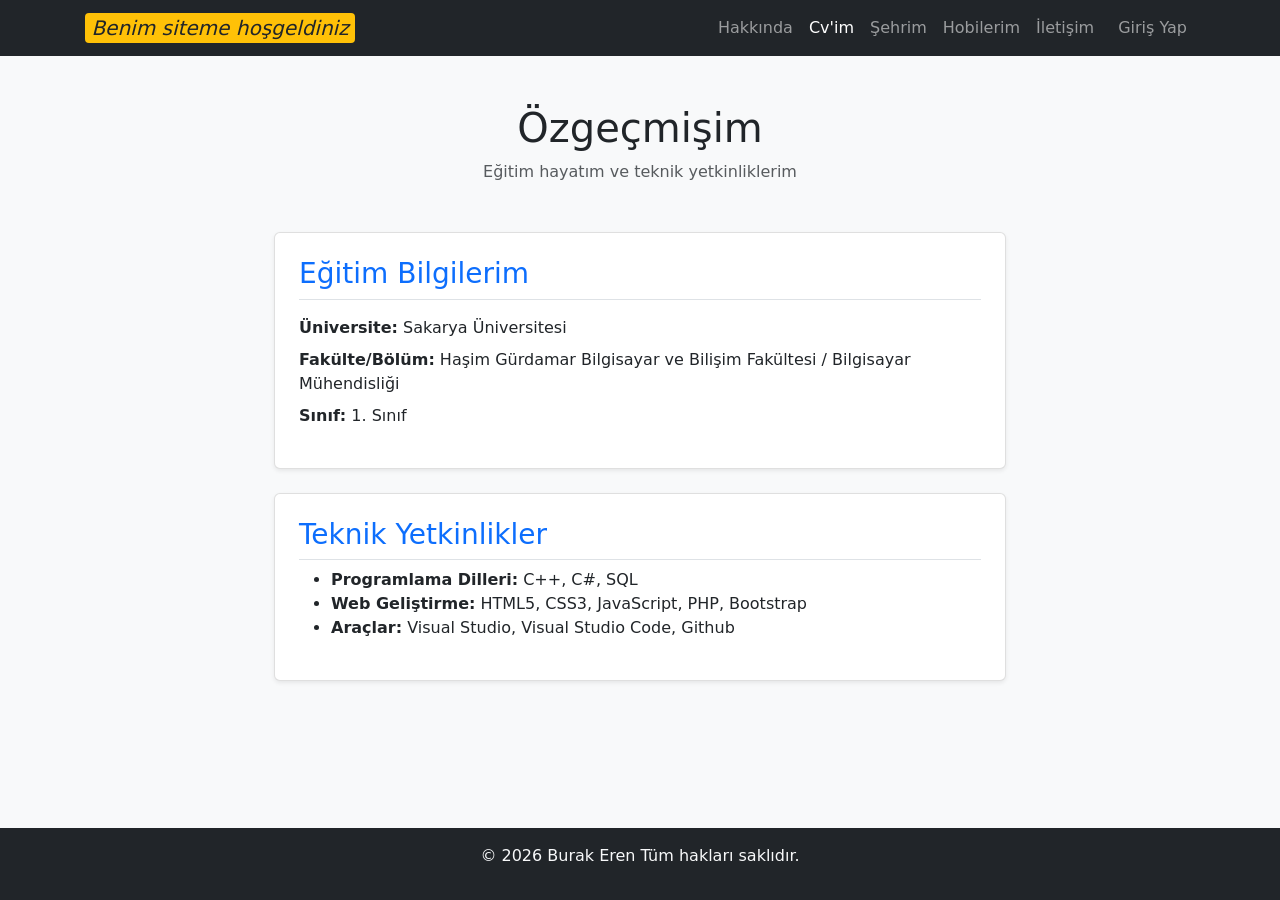
==== cv.html @ 9a4b86b1 "gün 2 cv.html yi yazdım" ====
<!DOCTYPE html>
<html lang="tr">

<head>
    <meta charset="UTF-8">
    <meta name="viewport" content="width=device-width, initial-scale=1.0">
    <title>Cv'im | Proje</title>
    <link rel="stylesheet" href="https://cdn.jsdelivr.net/npm/bootstrap@5.3.0/dist/css/bootstrap.min.css">
    <link rel="stylesheet" href="style.css">
</head>

<body>
    <header>
        
        <nav class="navbar navbar-expand-lg navbar-dark bg-dark">
            <div class="container">
                <a class="navbar-brand" href="index.html"><i><mark>Benim siteme hoşgeldiniz</mark></i></a>
                <button class="navbar-toggler" type="button" data-bs-toggle="collapse" data-bs-target="#navbarNav">
                    <span class="navbar-toggler-icon"></span>
                </button>
                <div class="collapse navbar-collapse" id="navbarNav">
                    <ul class="navbar-nav ms-auto">
                        <li class="nav-item"><a class="nav-link" href="index.html">Hakkında</a></li>
                        <li class="nav-item"><a class="nav-link active" href="cv.html">Cv'im</a></li>
                        <li class="nav-item"><a href="sehrim.html" class="nav-link">Şehrim</a></li>
                        <li class="nav-item"><a href="hobilerim.html" class="nav-link">Hobilerim</a></li>
                        <li class="nav-item"><a href="iletisim.html" class="nav-link">İletişim</a></li>
                        <li class="nav-item"><a href="login.php" class="nav-link btn btn-outline-light ms-2">Giriş Yap</a></li>
                    </ul>
                </div>
            </div>
        </nav>
    </header>

    
    <main class="container my-5">
        <section class="row justify-content-center">
            <div class="col-md-8">
                <div class="text-center mb-5">
            <h1 class="display-5">Özgeçmişim</h1>
            <p class="text-muted">Eğitim hayatım ve teknik yetkinliklerim</p>
        </div>

                <article class="card shadow-sm mb-4">
                    
                    <div class="card-body">
                        <h3 class="card-title text-primary border-bottom pb-2">Eğitim Bilgilerim</h3>
                        <ul class="list-unstyled mt-3">
                            <li class="mb-2"><strong>Üniversite:</strong> Sakarya Üniversitesi</li>
                            <li class="mb-2"><strong>Fakülte/Bölüm:</strong> Haşim Gürdamar Bilgisayar ve Bilişim Fakültesi / Bilgisayar Mühendisliği</li>
                            <li class="mb-2"><strong>Sınıf:</strong> 1. Sınıf</li>
                        </ul>
                    </div>
                </article>

                <article class="card shadow-sm mb-4">
                
                    <div class="card-body">
                        <h3 class="card-title text-primary border-bottom pb-2">Teknik Yetkinlikler</h3>
                        <ul>
                            <li><strong>Programlama Dilleri:</strong> C++, C#, SQL</li>
                            <li><strong>Web Geliştirme:</strong> HTML5, CSS3, JavaScript, PHP, Bootstrap</li>
                            <li><strong>Araçlar:</strong> Visual Studio, Visual Studio Code, Github</li>
                        </ul>
                    </div>
                </article>
            </div>
        </section>
    </main>
    <footer class="bg-dark text-light text-center py-3">
        <p>&copy; 2026 Burak Eren Tüm hakları saklıdır.</p>
    </footer>

    <script src="https://cdn.jsdelivr.net/npm/bootstrap@5.3.0/dist/js/bootstrap.bundle.min.js"></script>
</body>

</html>
---- style.css ----
.profil-foto {
    width: 200px; /* Fotoğrafın genişliğini küçültüyoruz  */
    height: 200px; /* Yüksekliği genişlikle aynı yaparak kare elde ediyoruz  */
    object-fit: cover; /* Fotoğrafın bozulmadan karenin içine sığmasını sağlar  */
    border-radius: 50%; /* Fotoğrafı tam daire ("şekilli") yapar  */
    border: 5px solid white; /* İsteğe bağlı: Beyaz bir çerçeve ekler  */
    box-shadow: 0 4px 8px rgba(0,0,0,0.1); /* İsteğe bağlı: Hafif gölge verir  */
}
/* --- GENEL AYARLAR --- */
* {
    box-sizing: border-box;
    margin: 0;
    padding: 0;
    font-family: system-ui, -apple-system, "Segoe UI", Roboto, "Helvetica Neue", Arial, sans-serif;
}

body {
    background-color: #f8f9fa; /* Bootstrap varsayılan açık gri arkaplanı */
    color: #212529;
    display: flex;
    flex-direction: column;
    min-height: 100vh;
}

.container {
    max-width: 1140px;
    margin: 0 auto;
    padding: 0 15px;
    width: 100%;
}

/* --- NAVBAR (ÜST MENÜ) TASARIMI --- */
header {
    background-color: #212529; /* Koyu tema arkaplan */
}

.nav-container {
    display: flex;
    justify-content: space-between;
    align-items: center;
    padding: 1rem 0;
}

.navbar-brand {
    color: #fff;
    text-decoration: none;
    font-size: 1.25rem;
}

.navbar-brand mark {
    background-color: #ffc107;
    padding: 0.2rem 0.4rem;
    border-radius: 4px;
}

.nav-list {
    display: flex;
    list-style: none;
    align-items: center;
    gap: 15px;
}

.nav-link {
    color: rgba(255, 255, 255, 0.55);
    text-decoration: none;
    padding: 0.5rem;
    transition: color 0.3s ease;
}

.nav-link:hover, .nav-link.active {
    color: #fff;
}

.btn-login {
    border: 1px solid #f8f9fa;
    color: #f8f9fa;
    padding: 0.375rem 0.75rem;
    border-radius: 0.375rem;
    text-decoration: none;
    transition: all 0.3s ease;
    margin-left: 10px;
}

.btn-login:hover {
    background-color: #f8f9fa;
    color: #212529;
}

/* --- ANA İÇERİK (MAIN) VE KART TASARIMLARI --- */
.main-content {
    flex: 1;
    max-width: 800px; /* İçeriği ortalamak için genişliği daralttık */
    margin-top: 3rem;
    margin-bottom: 3rem;
}

.text-center { text-align: center; }
.mb-5 { margin-bottom: 3rem; }
.mb-4 { margin-bottom: 1.5rem; }
.mt-3 { margin-top: 1rem; }
.pb-2 { padding-bottom: 0.5rem; }
.mb-2 { margin-bottom: 0.5rem; }

.display-5 {
    font-size: 2.5rem;
    font-weight: 300;
    line-height: 1.2;
}

.text-muted { color: #6c757d; }
.text-primary { color: #0d6efd; }

.border-bottom { border-bottom: 1px solid #dee2e6; }

/* Bootstrap Card Yapısı */
.card {
    background-color: #fff;
    border: 1px solid rgba(0,0,0,.125);
    border-radius: 0.375rem;
    box-shadow: 0 0.125rem 0.25rem rgba(0,0,0,.075); /* shadow-sm karşılığı */
}

.card-body {
    padding: 1.5rem;
}

/* Liste Tasarımları */
ul.list-unstyled {
    list-style: none;
}

ul.default-list {
    padding-left: 2rem;
}

ul.default-list li {
    margin-bottom: 0.5rem;
}

/* --- FOOTER TASARIMI --- */
footer {
    background-color: #212529;
    color: #fff;
    text-align: center;
    padding: 1rem 0;
    margin-top: auto;
}

/* --- MOBİL UYUMLULUK (RESPONSIVE) --- */
@media (max-width: 768px) {
    .nav-container {
        flex-direction: column;
        gap: 15px;
    }
    .nav-list {
        flex-direction: column;
        width: 100%;
        text-align: center;
    }
    .btn-login {
        margin-left: 0;
        display: inline-block;
        margin-top: 10px;
    }
}
/* --- GENEL AYARLAR --- */
* {
    box-sizing: border-box;
    margin: 0;
    padding: 0;
    font-family: system-ui, -apple-system, "Segoe UI", Roboto, "Helvetica Neue", Arial, sans-serif;
}

body {
    background-color: #f8f9fa; /* Bootstrap varsayılan açık gri arkaplanı */
    color: #212529;
    display: flex;
    flex-direction: column;
    min-height: 100vh;
}

.container {
    max-width: 1140px;
    margin: 0 auto;
    padding: 0 15px;
    width: 100%;
}

/* --- NAVBAR (ÜST MENÜ) TASARIMI --- */
header {
    background-color: #212529; /* Koyu tema arkaplan */
}

.nav-container {
    display: flex;
    justify-content: space-between;
    align-items: center;
    padding: 1rem 0;
}

.navbar-brand {
    color: #fff;
    text-decoration: none;
    font-size: 1.25rem;
}

.navbar-brand mark {
    background-color: #ffc107;
    padding: 0.2rem 0.4rem;
    border-radius: 4px;
}

.nav-list {
    display: flex;
    list-style: none;
    align-items: center;
    gap: 15px;
}

.nav-link {
    color: rgba(255, 255, 255, 0.55);
    text-decoration: none;
    padding: 0.5rem;
    transition: color 0.3s ease;
}

.nav-link:hover, .nav-link.active {
    color: #fff;
}

.btn-login {
    border: 1px solid #f8f9fa;
    color: #f8f9fa;
    padding: 0.375rem 0.75rem;
    border-radius: 0.375rem;
    text-decoration: none;
    transition: all 0.3s ease;
    margin-left: 10px;
}

.btn-login:hover {
    background-color: #f8f9fa;
    color: #212529;
}

/* --- ANA İÇERİK (MAIN) VE KART TASARIMLARI --- */
.main-content {
    flex: 1;
    max-width: 800px; /* İçeriği ortalamak için genişliği daralttık */
    margin-top: 3rem;
    margin-bottom: 3rem;
}

.text-center { text-align: center; }
.mb-5 { margin-bottom: 3rem; }
.mb-4 { margin-bottom: 1.5rem; }
.mt-3 { margin-top: 1rem; }
.pb-2 { padding-bottom: 0.5rem; }
.mb-2 { margin-bottom: 0.5rem; }

.display-5 {
    font-size: 2.5rem;
    font-weight: 300;
    line-height: 1.2;
}

.text-muted { color: #6c757d; }
.text-primary { color: #0d6efd; }

.border-bottom { border-bottom: 1px solid #dee2e6; }

/* Bootstrap Card Yapısı */
.card {
    background-color: #fff;
    border: 1px solid rgba(0,0,0,.125);
    border-radius: 0.375rem;
    box-shadow: 0 0.125rem 0.25rem rgba(0,0,0,.075); /* shadow-sm karşılığı */
}

.card-body {
    padding: 1.5rem;
}

/* Liste Tasarımları */
ul.list-unstyled {
    list-style: none;
}

ul.default-list {
    padding-left: 2rem;
}

ul.default-list li {
    margin-bottom: 0.5rem;
}

/* --- FOOTER TASARIMI --- */
footer {
    background-color: #212529;
    color: #fff;
    text-align: center;
    padding: 1rem 0;
    margin-top: auto;
}

/* --- MOBİL UYUMLULUK (RESPONSIVE) --- */
@media (max-width: 768px) {
    .nav-container {
        flex-direction: column;
        gap: 15px;
    }
    .nav-list {
        flex-direction: column;
        width: 100%;
        text-align: center;
    }
    .btn-login {
        margin-left: 0;
        display: inline-block;
        margin-top: 10px;
    }
}
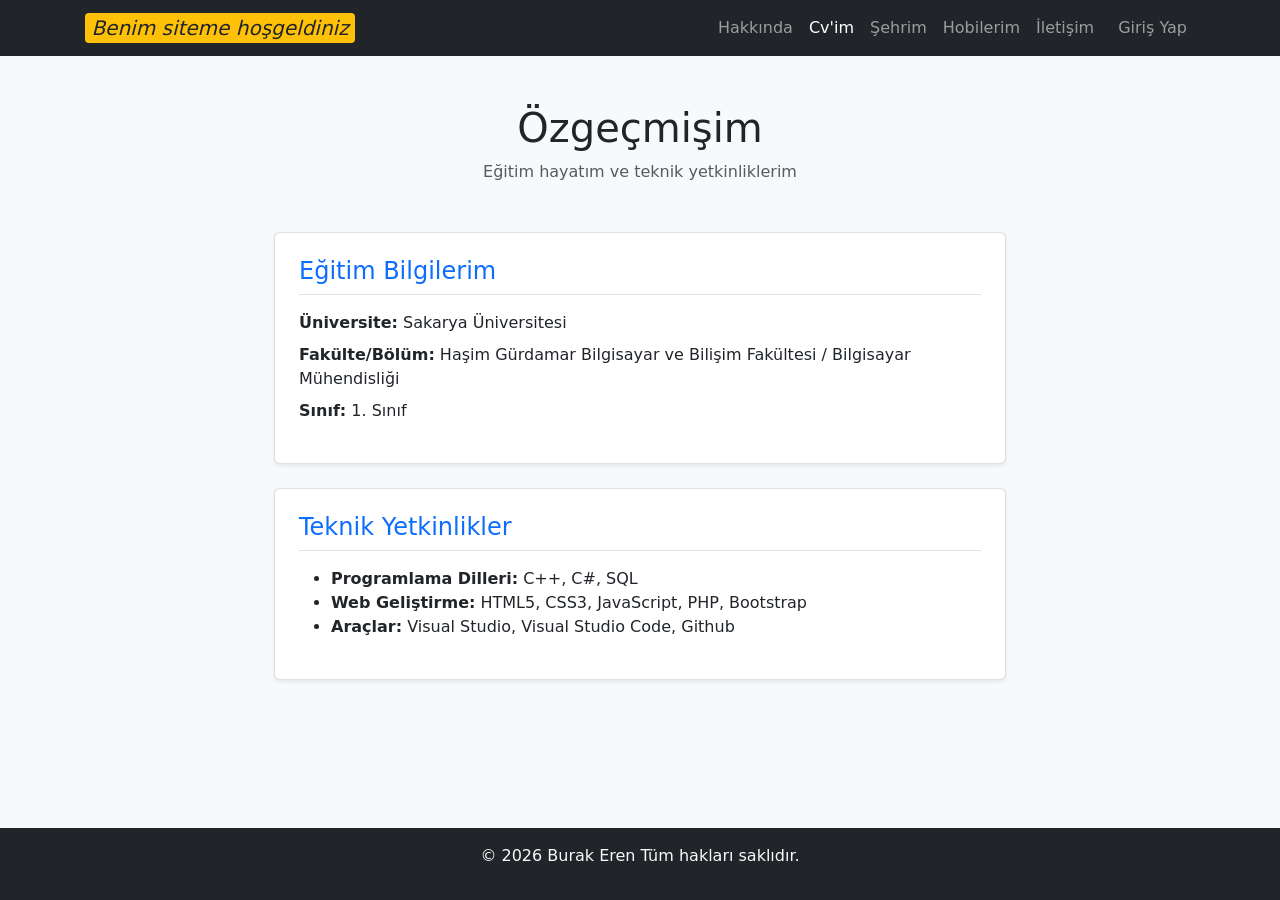
==== commit f5d5e914: "gun 3" ====
--- a/cv.html
+++ b/cv.html
@@ -23,7 +23,7 @@
                         <li class="nav-item"><a class="nav-link" href="index.html">Hakkında</a></li>
                         <li class="nav-item"><a class="nav-link active" href="cv.html">Cv'im</a></li>
                         <li class="nav-item"><a href="sehrim.html" class="nav-link">Şehrim</a></li>
-                        <li class="nav-item"><a href="hobilerim.html" class="nav-link">Hobilerim</a></li>
+                        <li class="nav-item"><a href="ilgi_alanlarim.html" class="nav-link">Hobilerim</a></li>
                         <li class="nav-item"><a href="iletisim.html" class="nav-link">İletişim</a></li>
                         <li class="nav-item"><a href="login.php" class="nav-link btn btn-outline-light ms-2">Giriş Yap</a></li>
                     </ul>
--- a/style.css
+++ b/style.css
@@ -320,4 +320,151 @@
         display: inline-block;
         margin-top: 10px;
     }
+}
+/* --- ŞEHRİM SAYFASI & SAF CSS TASARIMLARI --- */
+
+/* Menü (Header) Ayarları */
+.custom-header {
+    background-color: #212529;
+    padding: 0 15px;
+}
+
+.logo {
+    color: #fff;
+    text-decoration: none;
+    font-size: 1.25rem;
+}
+
+.logo mark {
+    background-color: #ffc107;
+    padding: 0.2rem 0.4rem;
+    border-radius: 4px;
+}
+
+.page-content {
+    max-width: 1000px;
+    margin: 3rem auto;
+}
+
+.page-header {
+    text-align: center;
+    margin-bottom: 3rem;
+}
+
+.page-header h1 {
+    font-size: 2.5rem;
+    font-weight: 300;
+    margin-bottom: 0.5rem;
+}
+
+.page-header p {
+    color: #6c757d;
+}
+
+/* Slider (Carousel) CSS Ayarları */
+.slider-section {
+    margin-bottom: 3rem;
+}
+
+.slider-container {
+    position: relative;
+    max-width: 100%;
+    height: 450px; /* Slider yüksekliği */
+    border-radius: 0.5rem;
+    overflow: hidden;
+    box-shadow: 0 4px 8px rgba(0,0,0,0.1);
+    background-color: #000;
+}
+
+.slide {
+    display: none;
+    width: 100%;
+    height: 100%;
+}
+
+.slide.active {
+    display: block;
+    animation: fadeAnim 0.8s ease-in-out;
+}
+
+.slide img {
+    width: 100%;
+    height: 100%;
+    object-fit: cover;
+}
+
+.slide-caption {
+    position: absolute;
+    bottom: 20px;
+    left: 50%;
+    transform: translateX(-50%);
+    background-color: rgba(0, 0, 0, 0.7);
+    color: white;
+    padding: 10px 20px;
+    border-radius: 8px;
+    font-size: 1.2rem;
+}
+
+/* Slider Butonları */
+.slider-btn {
+    position: absolute;
+    top: 50%;
+    transform: translateY(-50%);
+    background-color: rgba(0, 0, 0, 0.4);
+    color: white;
+    border: none;
+    padding: 12px 18px;
+    cursor: pointer;
+    font-size: 1.5rem;
+    border-radius: 50%;
+    transition: background-color 0.3s;
+}
+
+.slider-btn:hover {
+    background-color: rgba(0, 0, 0, 0.8);
+}
+
+.prev-btn { left: 15px; }
+.next-btn { right: 15px; }
+
+/* Slider Geçiş Animasyonu */
+@keyframes fadeAnim {
+    from { opacity: 0.5; }
+    to { opacity: 1; }
+}
+
+/* Grid Yapısı (Bootstrap col-md-6 Yerine) */
+.info-grid {
+    display: grid;
+    grid-template-columns: 1fr 1fr; /* İki eşit kolon */
+    gap: 20px; /* Kutular arası boşluk */
+}
+
+.info-card {
+    background-color: #fff;
+    padding: 1.5rem;
+    border: 1px solid #dee2e6;
+    border-radius: 0.375rem;
+    box-shadow: 0 2px 4px rgba(0,0,0,0.05);
+}
+
+.heritage-card {
+    border-left: 5px solid #dc3545; /* Mirasımız için kırmızı vurgu çizgisi */
+}
+
+.card-title {
+    border-bottom: 1px solid #dee2e6;
+    padding-bottom: 0.5rem;
+    margin-bottom: 1rem;
+    font-size: 1.5rem;
+}
+
+.text-primary { color: #0d6efd; }
+.text-danger { color: #dc3545; }
+
+/* Mobil Uyumluluk (Responsive) */
+@media (max-width: 768px) {
+    .info-grid {
+        grid-template-columns: 1fr; /* Mobilde tek kolon olur */
+    }
 }
